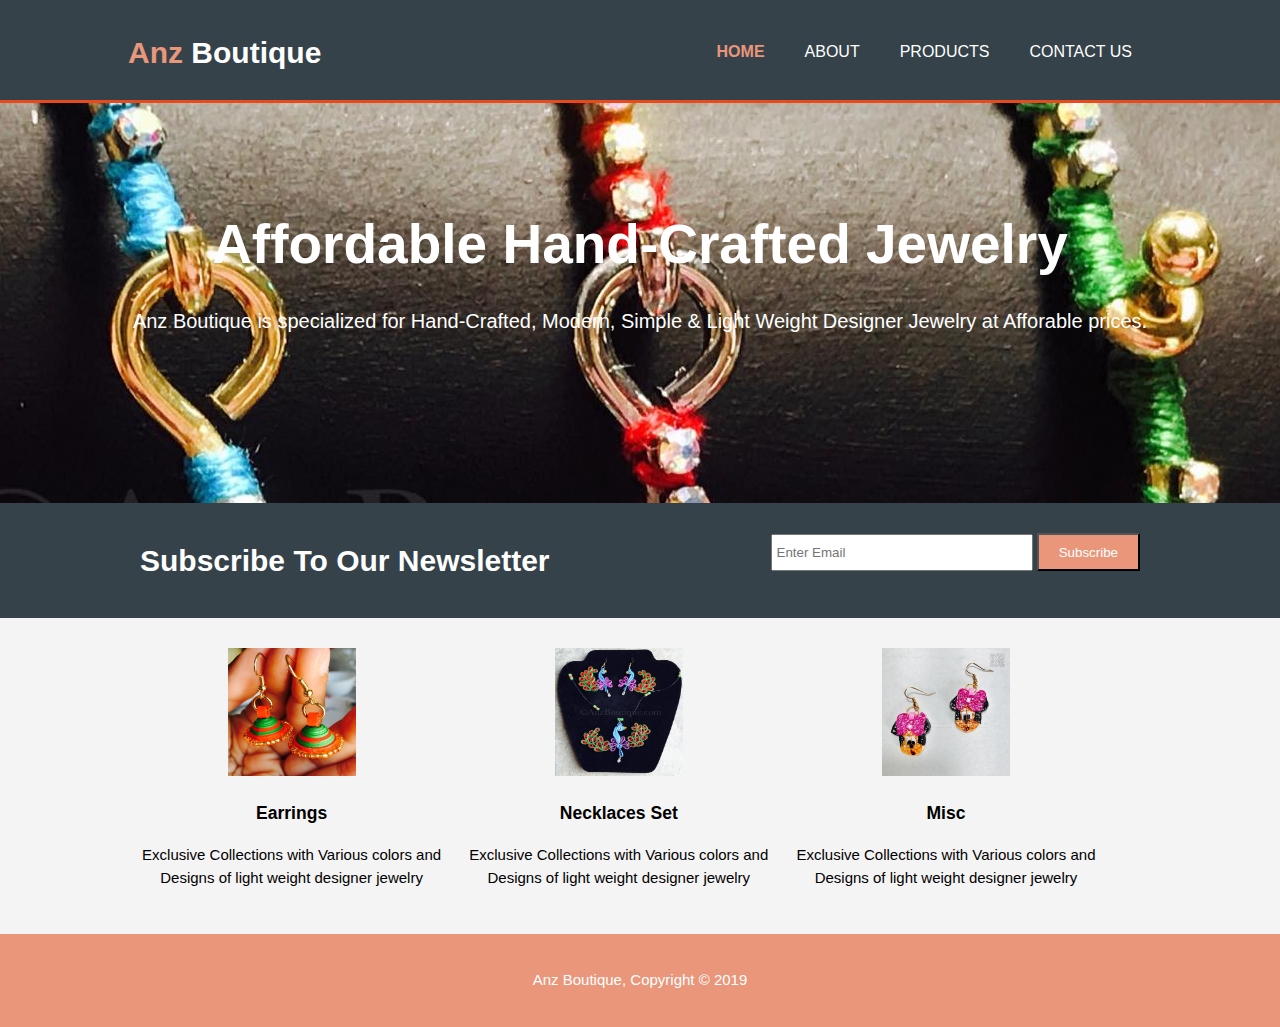
==== btqhome.html @ 1973adb7 "First commit" ====
<!DOCTYPE html>
<html lang="en">
<head>
    <meta charset="UTF-8">
    <meta name="viewport" content="width=device-width, intial-scale=1.0">
    <meta name= "description" content="Affordable Hand-Crafted Light Weight Designer Jewelry">
    <meta name="keywords" content="light weight jewelry, afforable jewelry, hand-crafted jewelry">
    <meta name="author" content="Niya & Tom Mathew">
    <meta http-equiv="X-UA-Compatible" content="ie=edge">
    <link rel="stylesheet" href="btqstyle.css">
    <title>Anz Boutique | Home Page</title>
    
<body>
    
    <header>
        <div class= "container1">
        <div id="branding">
        <h1><span class="highlight">Anz</span> Boutique</h1>
        </div>
        <nav>
            <ul>
              <li class="current"><a href="btqhome.html">Home</a></li>
              <li><a href="btqabout.html">About</a></li>
              <li><a href="btqproducts.html">Products</a></li>
              <li><a href="btqcontact.html">Contact Us</a></li>
            </ul>
        </nav>
        </div>
    </header>

    <section id="showcase">
        <div class="container1">
            <h1>Affordable Hand-Crafted Jewelry</h1>
            <p>Anz Boutique is specialized for Hand-Crafted, Modern, Simple & Light Weight Designer Jewelry at Afforable prices.</p>
        </div>
    </section>

    <section id="newsletter">
        <div class="container1">
            <h1>Subscribe To Our Newsletter</h1>
            <form>
                <input type="email" placeholder="Enter Email">
                <button type="submit" class="button_1">Subscribe</button>
            </form>
        </div>
    </section>

    <section id="boxes">
        <div class="container1">
           <div class="box">
               <img src="img/Earrings.jpg" width="128" height="128">
               <h3>Earrings</h3>
               <p>Exclusive Collections with Various colors and Designs of light weight designer jewelry</p>
           </div>
           <div class="box">
                <img src="img/Necklace Set.jpg" width="128" height="128">
                <h3>Necklaces Set</h3>
                <p>Exclusive Collections with Various colors and Designs of light weight designer jewelry</p>
            </div>
            <div class="box">
                    <img src="img/Misc.jpg" width="128" height="128">
                    <h3>Misc</h3>
                    <p>Exclusive Collections with Various colors and Designs of light weight designer jewelry</p>
                </div>
        </div>

    </section>

    <footer>
        <p>Anz Boutique, Copyright &copy; 2019</p>
    </footer>
</body>

   
</html>
---- btqstyle.css ----
body{
    font-family: Arial, Helvetica, sans-serif;
    font-size: 15px;
    line-height: 1.5;
    padding: 0;
    margin:0;
    background-color: #f4f4f4;
}
/* Global */
.container1{
    width: 80%;
    margin: auto;
    overflow: hidden;
}

ul{
    margin: 0;
    padding: 0;
}

.button_1{
    height: 38px;
    background: darksalmon;
    padding-left: 20px;
    padding-right: 20px;
    color: #ffffff;
}

/* Header */
header{
    background: #35424a;
    color: #ffffff;
    padding-top: 30px;
    min-height: 70px;
    border-bottom: #e8491d 3px solid;
}

header a{
    color: #ffffff;
    text-decoration: none;
    text-transform: uppercase;
    font-size: 16px;
}

header li{
    float: left;
    display: inline;
    padding: 0 20px 0 20px;
}

header #branding{
    float: left;
}

header #branding h1{
    margin: 0;
}

header nav{
    float: right;
    margin-top: 10px;
}

header .highlight, header .current a{
    color: darksalmon;
    font-weight: bold;
}

header a:hover{
    color: #cccccc;
    font-weight: bold;
}

/* Showcase */
#showcase{
    min-height: 400px;
    background: url('img/showcase.jpg') no-repeat -250px -350px;
    text-align: center;
    color:#ffffff;
}

#showcase h1{
    margin-top: 100px;
    font-size: 55px;
    margin-bottom: 10px;
}

#showcase p{
    font-size: 20px;
}

/* Newsletter */
#newsletter {
    padding: 15px;
    color: #ffffff;
    background:#35424a;
}

#newsletter h1{
    float: left;
}

#newsletter form{
    float: right;
    margin-top: 15px;
}

#newsletter input[type="email"]{
    padding: 4px;
    height: 25px;
    width: 250px;
}

/* Boxes */
#boxes {
    margin-top: 20px;
}

#boxes .box{
    float: left;
    width: 30%;
    padding: 10px;
    text-align: center;
}

#boxes .box img{
    width: 128px;
    height: 128px;
}

footer{
    padding: 20px;
    margin-top: 20px;
    color: white;
    background-color: darksalmon;
    text-align: center;
}
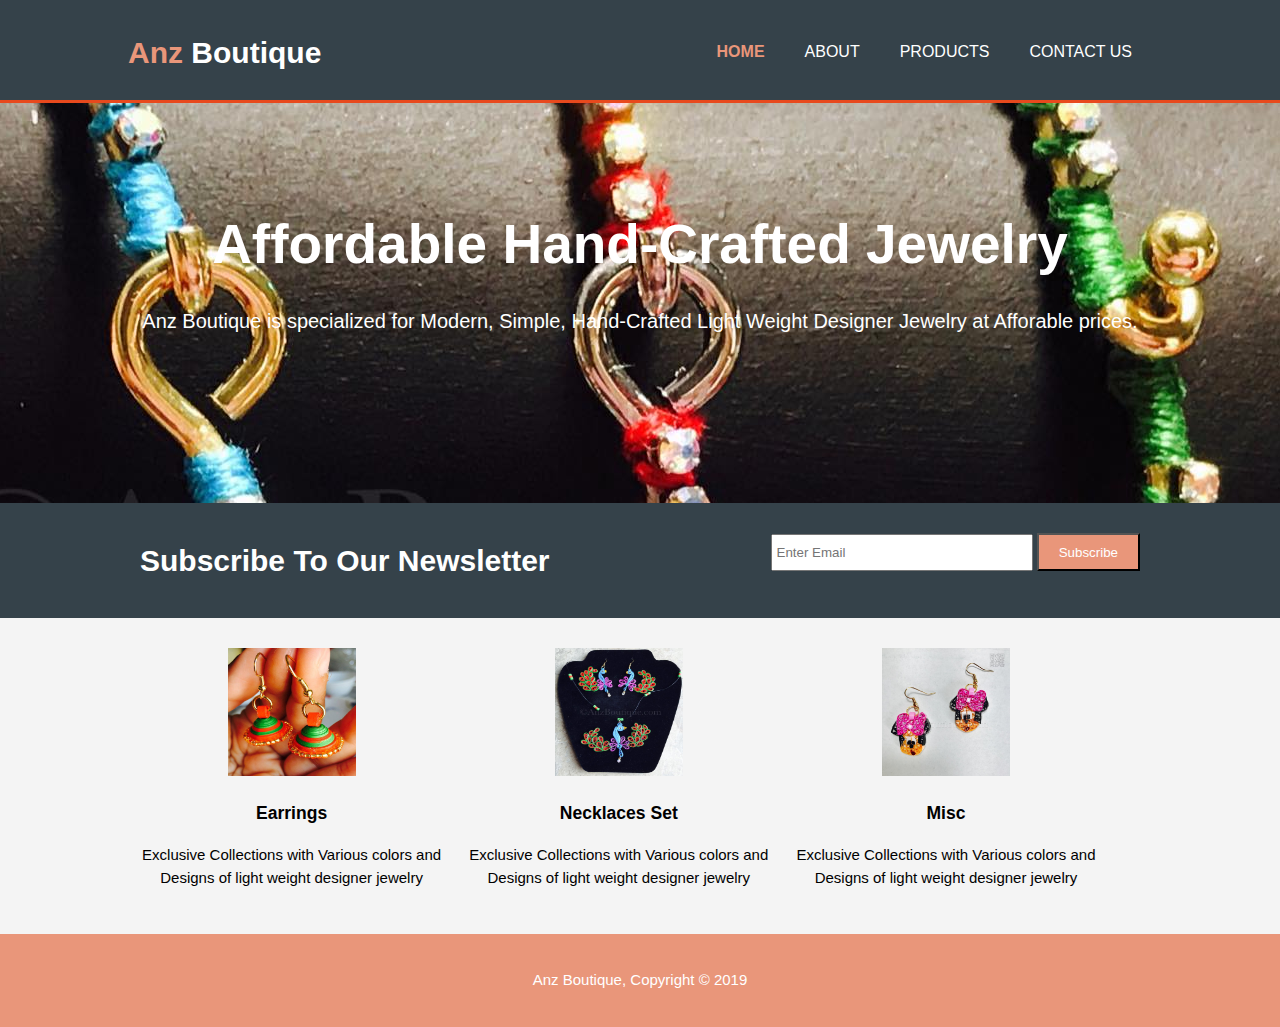
==== commit 1eb1a9e0: "changed wordings and added Vision statement" ====
--- a/btqhome.html
+++ b/btqhome.html
@@ -31,7 +31,7 @@
     <section id="showcase">
         <div class="container1">
             <h1>Affordable Hand-Crafted Jewelry</h1>
-            <p>Anz Boutique is specialized for Hand-Crafted, Modern, Simple & Light Weight Designer Jewelry at Afforable prices.</p>
+            <p>Anz Boutique is specialized for Modern, Simple, Hand-Crafted Light Weight Designer Jewelry at Afforable prices.</p>
         </div>
     </section>
 
